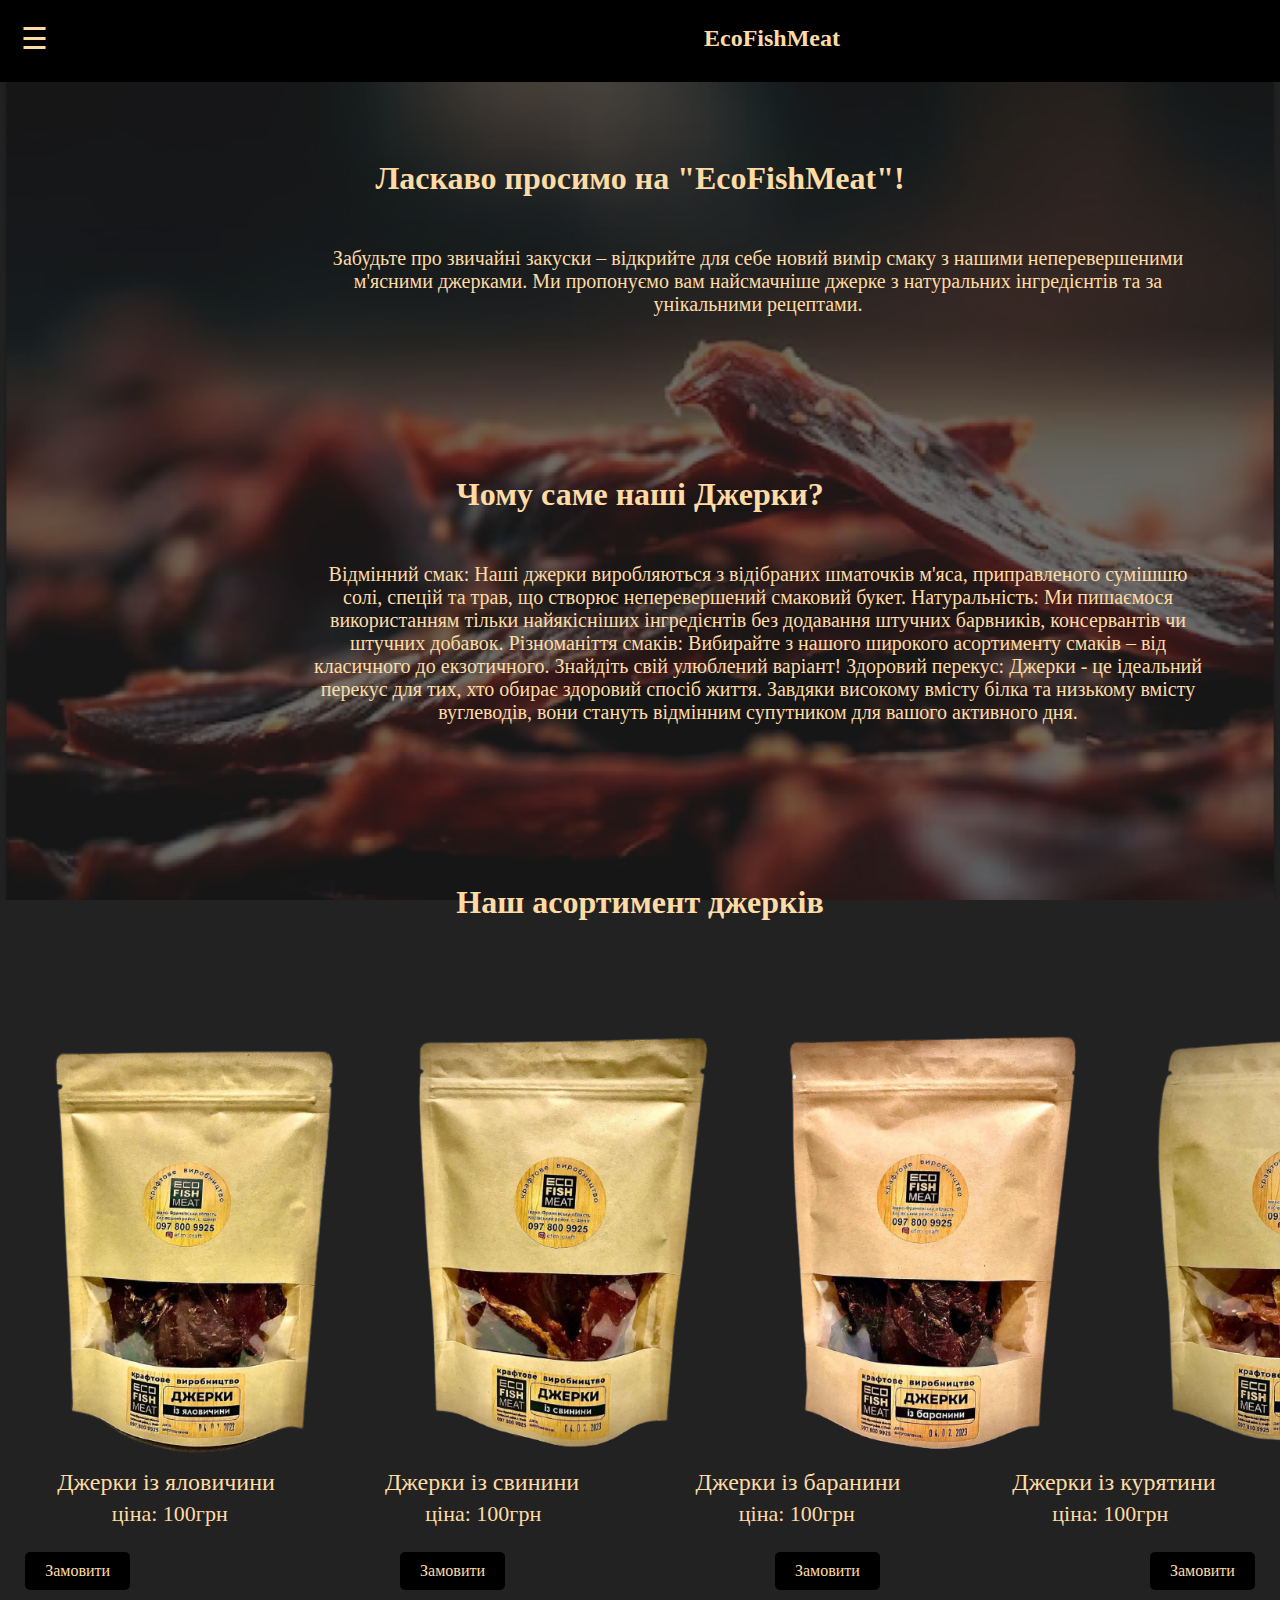
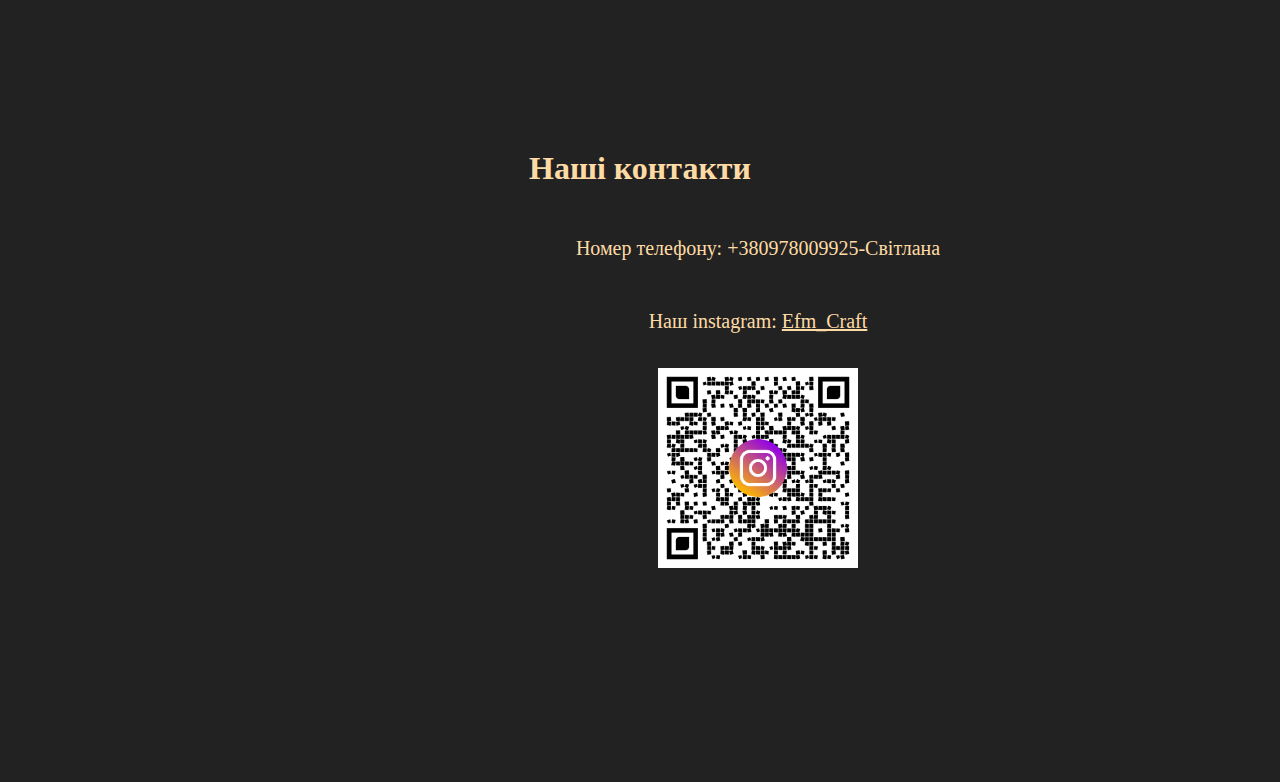
==== index.html @ a0283ed8 "modified:   .DS_Store 	modified:   images/.DS_Store 	new file:   images/photo_2023-11-21_19.09.21-re" ====
<!DOCTYPE html>
<html lang="en">
<head>
    <meta charset="UTF-8">
    <meta name="viewport" content="width=device-width, initial-scale=1.0">
    <link rel="stylesheet" href="style.css">
    <title>EcoFishMeat</title>
</head>
<body>
    <aside>
        <button class="burger-button" onclick="toggleMenu()">&#9776;</button>
        <div class="menu-overlay" id="menuOverlay" onclick="closeMenu()"></div>
    <nav class="nav-menu" id="navMenu">
        <ul>
            <li><a href="#">Головна</a></li>
            <li><a href="#">Товар</a></li>
            <li><a href="#">Контакти</a></li>
        </ul>
    </nav>

        <h2>EcoFishMeat</h2>

        <img src="images/2023-11-20_16.48.09-removebg-preview.png" alt="Логотип">

    </aside>

    <div class="menu-overlay" id="menuOverlay" onclick="closeMenu()"></div>
    <nav class="nav-menu" id="navMenu">
        <ul>
            <li><a href="#section1">Головна</a></li>
            <li><a href="#section2">Про нас</a></li>
            <li><a href="#section3">Контакти</a></li>
        </ul>
    </nav>

<section id="section1">
    <h1>Ласкаво просимо на "EcoFishMeat"!</h1>
    <p>Забудьте про звичайні закуски – відкрийте для себе новий вимір смаку з нашими неперевершеними м'ясними джерками.
        Ми пропонуємо вам найсмачніше джерке з натуральних інгредієнтів та за унікальними рецептами.</p>
    <h1>Чому саме наші Джерки?</h1>
    <p>Відмінний смак: Наші джерки виробляються з відібраних шматочків м'яса, приправленого сумішшю солі, спецій та
        трав, що створює неперевершений смаковий букет.
        Натуральність: Ми пишаємося використанням тільки найякісніших інгредієнтів без додавання штучних барвників,
        консервантів чи штучних добавок.
        Різноманіття смаків: Вибирайте з нашого широкого асортименту смаків – від класичного до екзотичного. Знайдіть свій
        улюблений варіант!
        Здоровий перекус: Джерки - це ідеальний перекус для тих, хто обирає здоровий спосіб життя. Завдяки високому вмісту
        білка та низькому вмісту вуглеводів, вони стануть відмінним супутником для вашого активного дня.</p>
</section>

<section id="section2"> 
    <h1>Наш асортимент джерків</h1>

<div class="photo-container">
    <img src="images/photo_2023-11-21_19.09.21-removebg-preview.png">
    <img src="images/photo_2023-11-21_19.09.24-removebg-preview.png">
    <img src="images/photo_2023-11-21_19.09.27-removebg-preview.png">
    <img src="images/photo_2023-11-21_19.09.30-removebg-preview.png">
</div>


<div class="text">
    <p>Джерки із яловичини</p>
    <p>Джерки із свинини</p>
    <p>Джерки із баранини</p>
    <p>Джерки із курятини</p>
</div>

<div class="price">
    <p>ціна: 100грн</p>
    <p>ціна: 100грн</p>
    <p>ціна: 100грн</p>
    <p>ціна: 100грн</p>
</div>

<div class="btn">
    <a href="oformlennya-zamovlennya.html" class="order-button">Замовити</a>
    <a href="oformlennya-zamovlennya.html" class="order-button">Замовити</a>
    <a href="oformlennya-zamovlennya.html" class="order-button">Замовити</a>
    <a href="oformlennya-zamovlennya.html" class="order-button">Замовити</a>
</div>
</section>


<section id="section3">
    
<h1>Наші контакти</h1>
<p>Номер телефону: +380978009925-Світлана</p>
<p>Наш instagram: <a href="https://instagram.com/efm_craft?igshid=NzZlODBkYWE4Ng">Efm_Craft</a></p>
<div class="qr-code">
<img src="images/qr-code.png">
</div>
</section>

    
    <script src="script.js" type="text/javascript"></script>
    <script src="https://code.jquery.com/jquery-3.6.4.min.js"></script>

</body>
</html>
---- style.css ----
body {
    background-color: #222222;
    background-image: url('images/Rectangle 1.png');
    background-size: cover; /* Або інше значення, таке як 'contain' */
    background-position: center center;
    background-attachment: fixed; /* Якщо ви хочете фіксований фон при прокручуванні */
    color: white;
}

aside {
    display: flex;
    position: fixed;
    top: 0px;
    left: 0px;
    width: 1600px;
    background-color: #000000;
    padding: 5px;
    box-sizing: border-box;
    /*justify-content: center;*/
}
aside h2 {
    color: #fedba5;
    margin-left: 650px;
    width: 200px;
}
aside button {
    background-color: #000000;
    color: #fedba5;
    border: none;
    font-size: 30px;
    margin-left: 10px;
    margin-top: 15px;
    align-self: flex-start;
}
body img {
    width: 70px;
    margin-left: 530px;
}
body h1 {
    color: #fedba5;
    margin-top: 160px;
    text-align: center;
}
body p {
    color: #fedba5;
    width: 900px;
    margin-top: 50px;
    margin-left: 300px;
    text-align: center;
    font-size: 20px;
}
/* Add this to your existing CSS file or create a new one if needed */

.menu-overlay {
    display: none;
    position: fixed;
    top: 0px;
    left: 0;
    width: 200px;
    height: 400px;
    background-color: rgba(0, 0, 0, 0.7); /* Set your desired background color and transparency */
    z-index: 1;
}

.nav-menu {
    display: none;
    position: fixed;
    top: 80px;
    left: 0;
    width: 120px;
    height: 100px;
    background-color: rgba(0, 0, 0, 0.7);
    padding-top: 60px;
    text-align: left;
    z-index: 2;
}

.nav-menu ul {
    margin-top: -60px;
    padding: 10px;
}

.nav-menu li {
    padding: 10px;
}

.nav-menu a {
    color: #fff;
    text-decoration: none;
    font-size: 16px; /* Adjust the font size as needed */
}

.photo-container {
    padding-top: 70px;
    display: flex; /* Встановлюємо flex-контейнер */
    margin-right: 0px;
}
.photo-container img {
    width: 350px;
    margin: 10px;
}
.text {
    padding-top: 0px;
    display: flex; /* Встановлюємо flex-контейнер */
    margin-right: 0px;
}
.text p {
    margin: 0px;
    font-size: 24px;
}
.price {
    display: flex;
    margin: 0px;
    padding: 5px;
}
.price p {
    margin: 0px;
    font-size: 22px;

}
.btn {
    display: flex; /* Зробити flex-контейнер */
    justify-content: center; /* Вирівняти кнопки по центру */
    margin-top: 20px;
}
.order-button {
    padding: 10px 20px; /* Розміри кнопок */
    margin: 0 135px; /* Відступ між кнопками */
    text-decoration: none;
    color: #fedba5;
    background-color: #000000; /* Колір кнопок */
    border: none;
    border-radius: 5px; /* Закруглені кути */
    cursor: pointer;

}
body a {
    color: #fedba5;

}
.qr-code img {
    color: #fedba5;
    width: 200px;
}
.qr-code {
    color: #fedba5;
    margin-top: 35px;
    margin-left: 120px;
    margin-bottom: 210px;
}
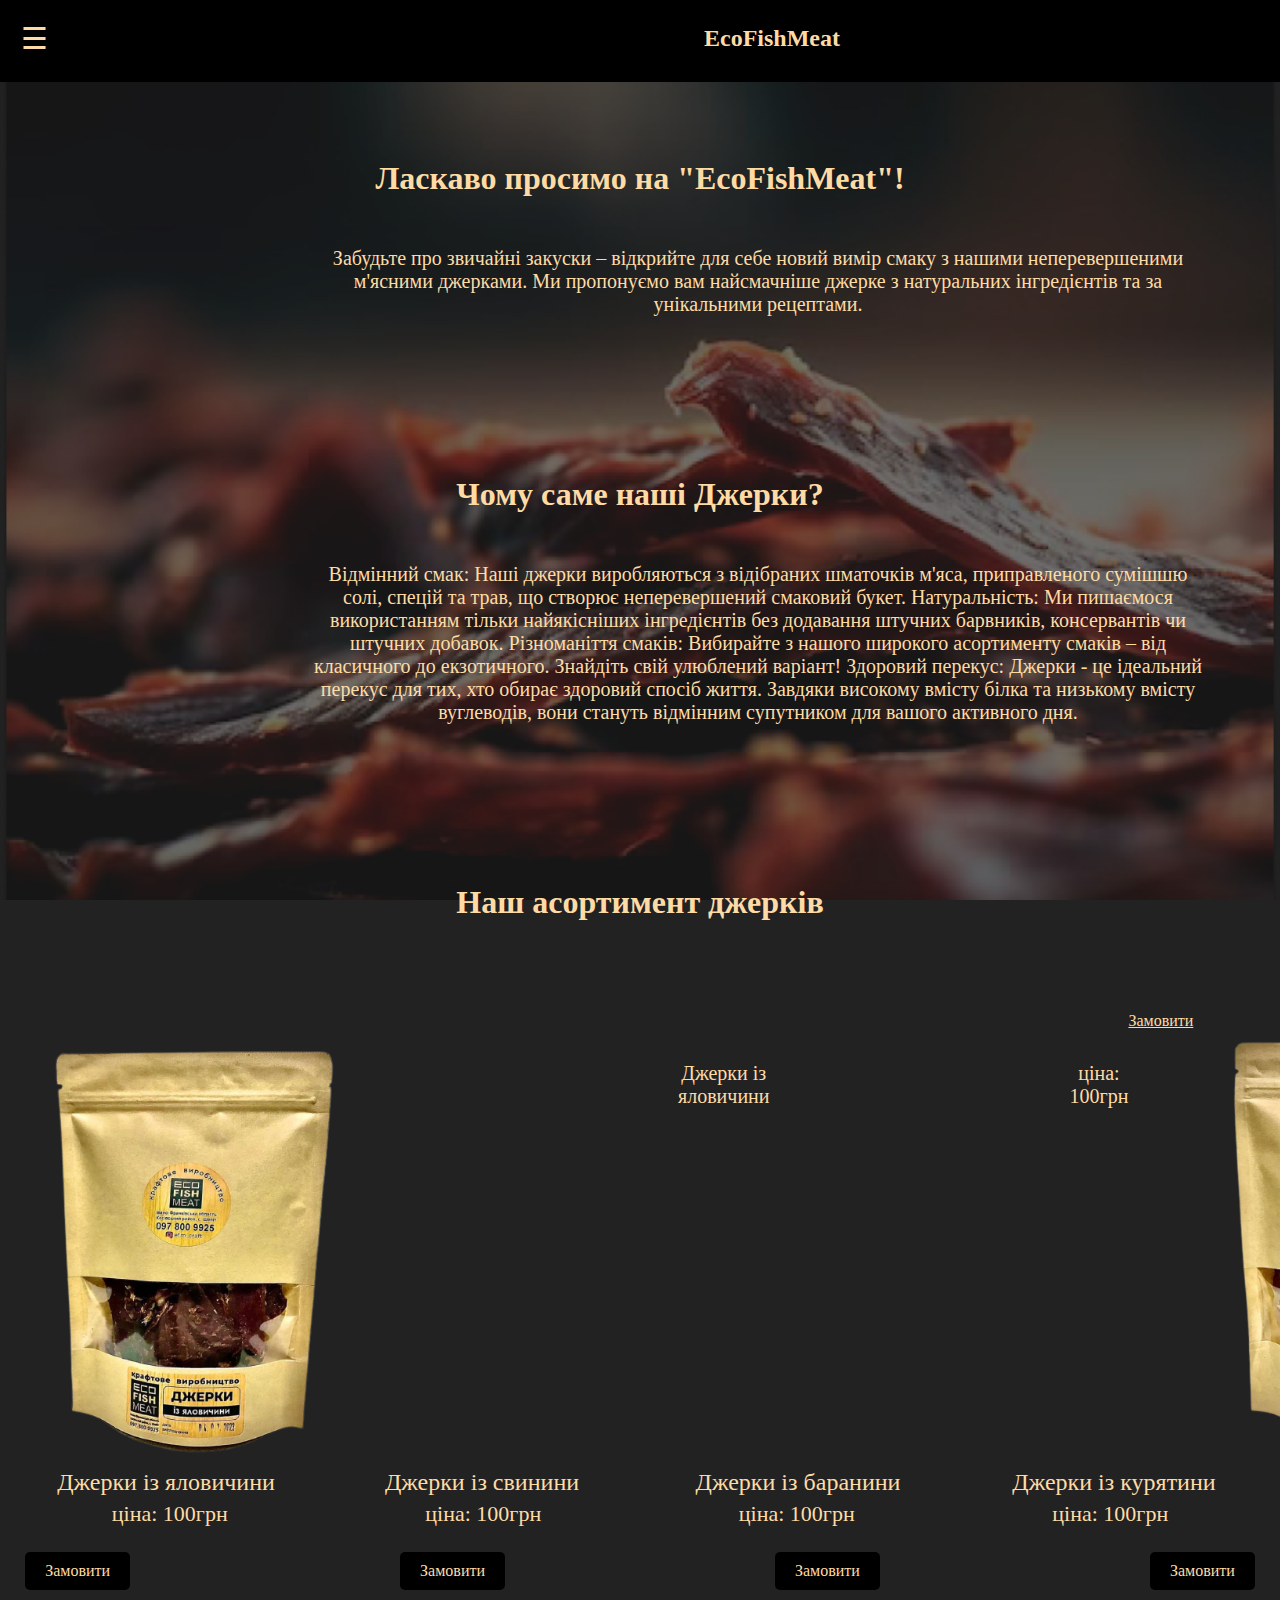
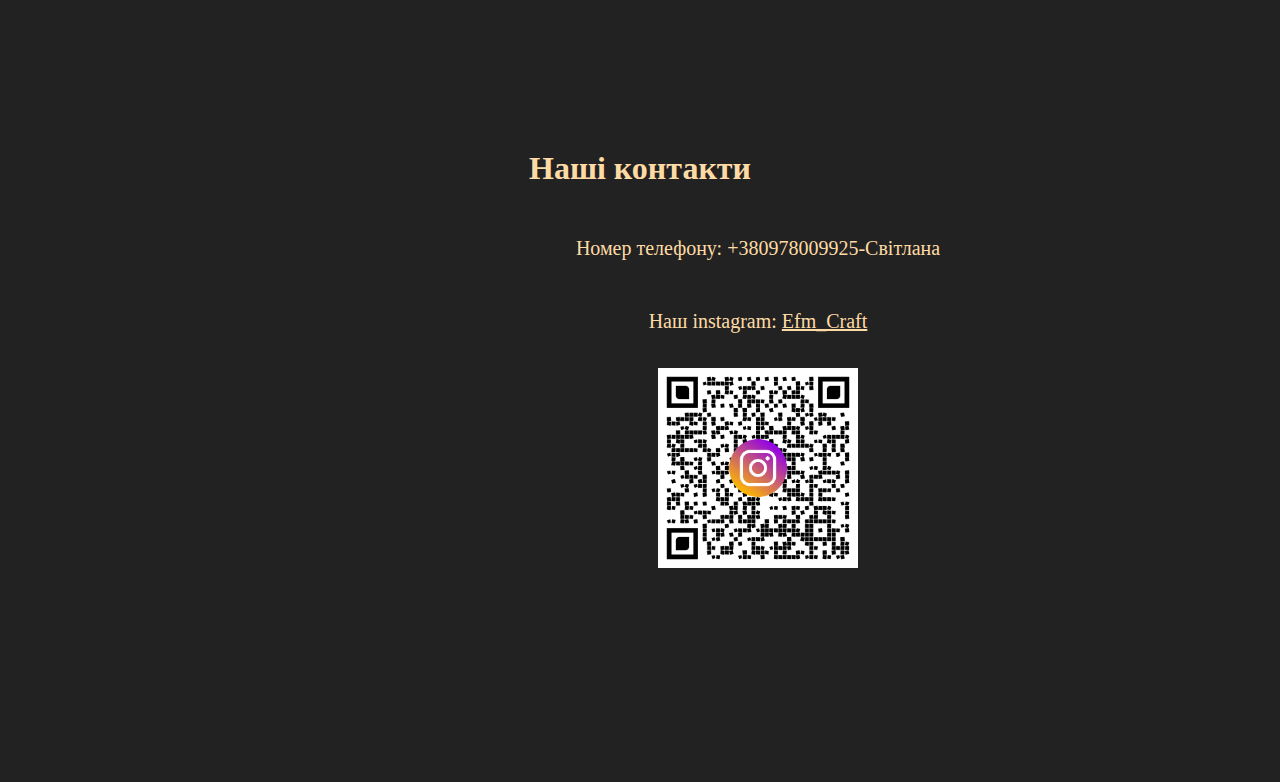
==== commit 4d4fbe3e: "modified:   .DS_Store 	modified:   index.html 	modified:   style.css" ====
--- a/index.html
+++ b/index.html
@@ -3,6 +3,7 @@
 <head>
     <meta charset="UTF-8">
     <meta name="viewport" content="width=device-width, initial-scale=1.0">
+    <meta http-equiv="Content-Security-Policy" content="img-src 'self' https://taraspantelyuk.github.io/favicon.ico">
     <link rel="stylesheet" href="style.css">
     <title>EcoFishMeat</title>
 </head>
@@ -12,11 +13,12 @@
         <div class="menu-overlay" id="menuOverlay" onclick="closeMenu()"></div>
     <nav class="nav-menu" id="navMenu">
         <ul>
-            <li><a href="#">Головна</a></li>
-            <li><a href="#">Товар</a></li>
-            <li><a href="#">Контакти</a></li>
+            <li><a href="#section1">Головна</a></li>
+            <li><a href="#section2">Товар</a></li>
+            <li><a href="#section3">Контакти</a></li>
         </ul>
     </nav>
+
 
         <h2>EcoFishMeat</h2>
 
@@ -33,7 +35,8 @@
         </ul>
     </nav>
 
-<section id="section1">
+    <section id="section1">
+
     <h1>Ласкаво просимо на "EcoFishMeat"!</h1>
     <p>Забудьте про звичайні закуски – відкрийте для себе новий вимір смаку з нашими неперевершеними м'ясними джерками.
         Ми пропонуємо вам найсмачніше джерке з натуральних інгредієнтів та за унікальними рецептами.</p>
@@ -49,13 +52,26 @@
 </section>
 
 <section id="section2"> 
+
     <h1>Наш асортимент джерків</h1>
 
 <div class="photo-container">
     <img src="images/photo_2023-11-21_19.09.21-removebg-preview.png">
+    <p>Джерки із яловичини</p>
+    <p>ціна: 100грн</p>
+    <a href="orderindex.html" class="order-buttons">Замовити</a>
     <img src="images/photo_2023-11-21_19.09.24-removebg-preview.png">
+    <p>Джерки із свинини</p>
+    <p>ціна: 100грн</p>
+    <a href="orderindex.html" class="order-buttons">Замовити</a>
     <img src="images/photo_2023-11-21_19.09.27-removebg-preview.png">
+    <p>Джерки із баранини</p>
+    <p>ціна: 100грн</p>
+    <a href="orderindex.html" class="order-buttons">Замовити</a>
     <img src="images/photo_2023-11-21_19.09.30-removebg-preview.png">
+    <p>Джерки із курятини</p>
+    <p>ціна: 100грн</p>
+    <a href="orderindex.html" class="order-buttons">Замовити</a>
 </div>
 
 
@@ -74,11 +90,12 @@
 </div>
 
 <div class="btn">
-    <a href="oformlennya-zamovlennya.html" class="order-button">Замовити</a>
-    <a href="oformlennya-zamovlennya.html" class="order-button">Замовити</a>
-    <a href="oformlennya-zamovlennya.html" class="order-button">Замовити</a>
-    <a href="oformlennya-zamovlennya.html" class="order-button">Замовити</a>
+    <a href="orderindex.html" class="order-button">Замовити</a>
+    <a href="orderindex.html" class="order-button">Замовити</a>
+    <a href="orderindex.html" class="order-button">Замовити</a>
+    <a href="orderindex.html" class="order-button">Замовити</a>
 </div>
+
 </section>
 
 
@@ -88,8 +105,9 @@
 <p>Номер телефону: +380978009925-Світлана</p>
 <p>Наш instagram: <a href="https://instagram.com/efm_craft?igshid=NzZlODBkYWE4Ng">Efm_Craft</a></p>
 <div class="qr-code">
-<img src="images/qr-code.png">
+<img src="images/qr-code.png" alt="Your Image Description">
 </div>
+
 </section>
 
     
--- a/style.css
+++ b/style.css
@@ -34,7 +34,7 @@
 }
 body img {
     width: 70px;
-    margin-left: 530px;
+    margin-left: 500px;
 }
 body h1 {
     color: #fedba5;
@@ -145,6 +145,240 @@
 .qr-code {
     color: #fedba5;
     margin-top: 35px;
-    margin-left: 120px;
+    margin-left: 150px;
     margin-bottom: 210px;
 }
+.order {
+    margin-top: 100px;
+}
+.order h1 {
+    font-size: 13px;
+}
+
+
+@media screen and (max-width: 600px) {
+    body {
+        background-attachment: fixed;  
+    }
+    aside {
+        display: flex;
+        position: fixed;
+        top: 0px;
+        left: 0px;
+        width: 600px;
+        background-color: #000000;
+        padding: 5px;
+        box-sizing: border-box;
+        /*justify-content: center;*/
+    }
+    aside h2 {
+        color: #fedba5;
+        margin-top: 20px;
+        margin-left: 80px;
+        width: 20px;
+        font-size: 17px;
+    }
+    aside button {
+        background-color: #000000;
+        color: #fedba5;
+        border: none;
+        font-size: 25px;
+        margin-left: 0px;
+        margin-top: 10px;
+        align-self: flex-start;
+    }
+    body img {
+        width: 50px;
+        margin-left: 150px;
+    }
+    body h1 {
+        color: #fedba5;
+        margin-top: 160px;
+        margin-left: 0px;
+        text-align: center;
+        width: 350px;
+    }
+    body p {
+        color: #fedba5;
+        width: 900px;
+        margin-top: 50px;
+        margin-left: 25px;
+        text-align: center;
+        font-size: 18px;
+        width: 300px;
+    }
+    /* Add this to your existing CSS file or create a new one if needed */
+    
+    .menu-overlay {
+        display: none;
+        position: fixed;
+        top: 0px;
+        left: 0;
+        width: 200px;
+        height: 400px;
+        background-color: rgba(0, 0, 0, 0.7); /* Set your desired background color and transparency */
+        z-index: 1;
+    }
+    
+    .nav-menu {
+        display: none;
+        position: fixed;
+        top: 60px;
+        left: 0;
+        width: 120px;
+        height: 100px;
+        background-color: rgba(0, 0, 0, 0.7);
+        padding-top: 60px;
+        text-align: left;
+        z-index: 2;
+    }
+    
+    .nav-menu ul {
+        margin-top: -60px;
+        padding: 10px;
+    }
+    
+    .nav-menu li {
+        padding: 10px;
+    }
+    
+    .nav-menu a {
+        color: #fff;
+        text-decoration: none;
+        font-size: 16px; /* Adjust the font size as needed */
+    }
+    
+    .photo-container {
+        flex-direction: column;
+        padding-top: 70px;
+        display: flex; /* Встановлюємо flex-контейнер */
+        margin-right: 0px;
+    }
+    .photo-container p {
+        margin: 10px;
+        text-align: center;
+        font-size: 22px;
+    }
+    .photo-container img {
+        width: 320px;
+        margin: 10px;
+    }
+    .text {
+        display: none;
+        flex-direction: column;
+        justify-content: center;
+        padding-top: 0px;
+        display: flex; /* Встановлюємо flex-контейнер */
+        margin-right: 0px;
+        margin-left: 10px;
+    }
+    .text p {
+        display: none;
+        margin: 0px;
+        font-size: 24px;
+        
+    }
+    .price {
+        flex-direction: column;
+        justify-content: center;
+        display: flex;
+        padding: 5px;
+    }
+    .price p {
+        display: none;
+        margin: 0px;;
+        font-size: 22px;
+    
+    }
+    .btn {
+        flex-direction: column;
+        display: flex; /* Зробити flex-контейнер */
+        justify-content: center; /* Вирівняти кнопки по центру */
+        margin-top: 20px;
+    }
+    .order-buttons {
+        text-align: center;
+        padding: 10px 20px; /* Розміри кнопок */
+         margin: 0 0px; /* Відступ між кнопками */
+        text-decoration: none;
+        color: #fedba5;
+        background-color: #000000; /* Колір кнопок */
+        border: none;
+        border-radius: 5px; /* Закруглені кути */
+        cursor: pointer;
+    }
+    .order-button {
+        display: none;
+        padding: 10px 20px; /* Розміри кнопок */
+        margin: 0 135px; /* Відступ між кнопками */
+        text-decoration: none;
+        color: #fedba5;
+        background-color: #000000; /* Колір кнопок */
+        border: none;
+        border-radius: 5px; /* Закруглені кути */
+        cursor: pointer;
+    
+    }
+    body a {
+        color: #fedba5;
+    
+    }
+    .qr-code img {
+        color: #fedba5;
+        width: 200px;
+    }
+    .qr-code {
+        display: none;
+        color: #fedba5;
+        margin-top: 35px;
+        margin-left: 150px;
+        margin-bottom: 210px;
+    }
+    .order {
+        margin-top: 100px;
+    }
+    .order h1 {
+        font-size: 13px;
+    }
+
+}
+
+
+
+
+  
+  /* 
+   Css Для форми замовлення
+
+  form {
+    display: flex;
+    flex-direction: column;
+    margin-top: 200px;
+    width: 500px;
+    margin-left: 510px;
+  }
+  
+  label {
+    margin-bottom: 8px;
+    text-align: center;
+  }
+  
+  input {
+    padding: 8px;
+    margin-bottom: 16px;
+  }
+  
+  button {
+    padding: 10px 20px;
+    background-color: #000000;
+    color: #fedba5;
+    border: none;
+    border-radius: 5px;
+    cursor: pointer;
+  }
+  
+  #result {
+    margin-top: 20px;
+    color: #333;
+  }*/
+  
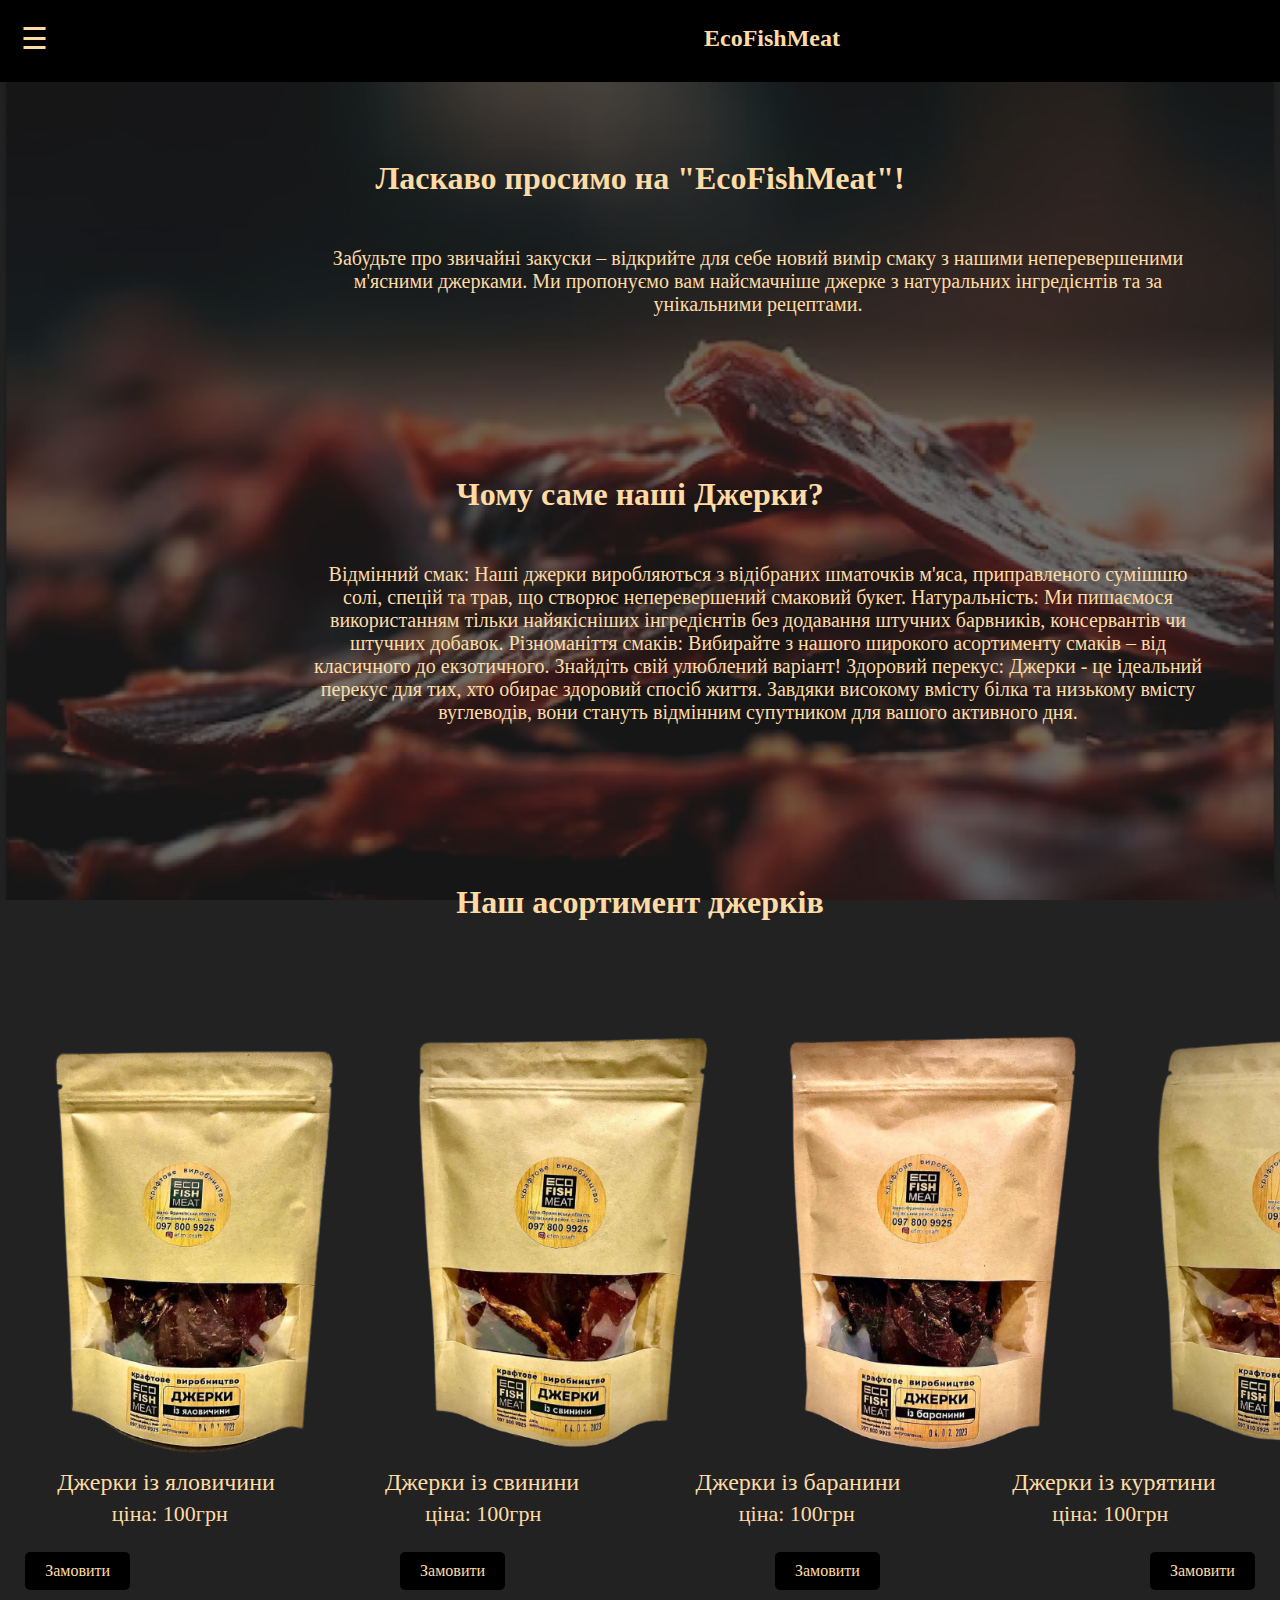
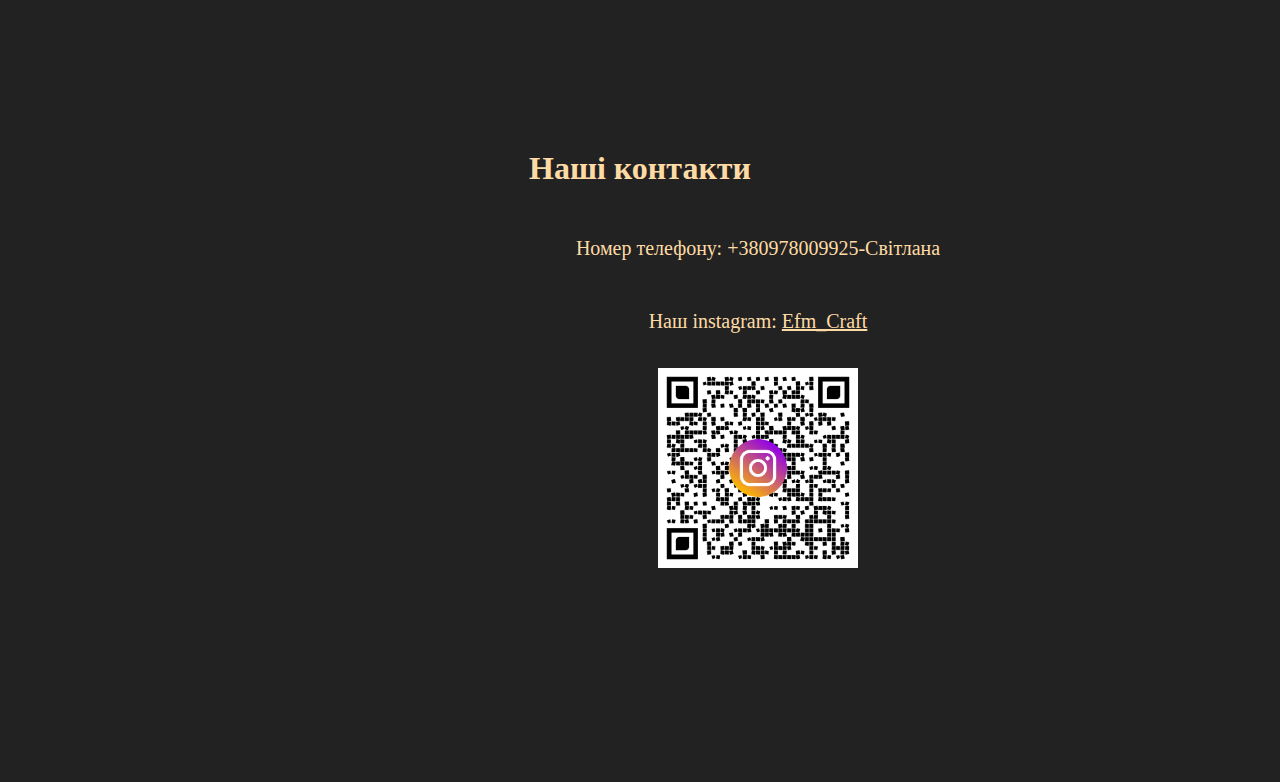
==== commit e7f53e92: "modified:   index.html 	modified:   style.css" ====
--- a/index.html
+++ b/index.html
@@ -58,19 +58,19 @@
 <div class="photo-container">
     <img src="images/photo_2023-11-21_19.09.21-removebg-preview.png">
     <p>Джерки із яловичини</p>
-    <p>ціна: 100грн</p>
+    <p>ціна: 150грн</p>
     <a href="orderindex.html" class="order-buttons">Замовити</a>
     <img src="images/photo_2023-11-21_19.09.24-removebg-preview.png">
     <p>Джерки із свинини</p>
-    <p>ціна: 100грн</p>
+    <p>ціна: 150грн</p>
     <a href="orderindex.html" class="order-buttons">Замовити</a>
     <img src="images/photo_2023-11-21_19.09.27-removebg-preview.png">
     <p>Джерки із баранини</p>
-    <p>ціна: 100грн</p>
+    <p>ціна: 150грн</p>
     <a href="orderindex.html" class="order-buttons">Замовити</a>
     <img src="images/photo_2023-11-21_19.09.30-removebg-preview.png">
     <p>Джерки із курятини</p>
-    <p>ціна: 100грн</p>
+    <p>ціна: 150грн</p>
     <a href="orderindex.html" class="order-buttons">Замовити</a>
 </div>
 
--- a/style.css
+++ b/style.css
@@ -99,6 +99,9 @@
     width: 350px;
     margin: 10px;
 }
+.photo-container p {
+    display: none;
+}
 .text {
     padding-top: 0px;
     display: flex; /* Встановлюємо flex-контейнер */
@@ -123,6 +126,9 @@
     justify-content: center; /* Вирівняти кнопки по центру */
     margin-top: 20px;
 }
+.order-buttons{
+    display: none;
+}
 .order-button {
     padding: 10px 20px; /* Розміри кнопок */
     margin: 0 135px; /* Відступ між кнопками */
@@ -158,8 +164,11 @@
 
 @media screen and (max-width: 600px) {
     body {
-        background-attachment: fixed;  
-    }
+        background-image: url('images/Rectangle 1-2.png');
+        background-size: contain;
+        background-attachment: scroll;
+    }
+
     aside {
         display: flex;
         position: fixed;
@@ -174,7 +183,7 @@
     aside h2 {
         color: #fedba5;
         margin-top: 20px;
-        margin-left: 80px;
+        margin-left: 60px;
         width: 20px;
         font-size: 17px;
     }
@@ -189,7 +198,7 @@
     }
     body img {
         width: 50px;
-        margin-left: 150px;
+        margin-left: 155px;
     }
     body h1 {
         color: #fedba5;
@@ -201,8 +210,8 @@
     body p {
         color: #fedba5;
         width: 900px;
-        margin-top: 50px;
-        margin-left: 25px;
+        margin-top: 0px;
+        margin-left: 30px;
         text-align: center;
         font-size: 18px;
         width: 300px;
@@ -253,11 +262,14 @@
         padding-top: 70px;
         display: flex; /* Встановлюємо flex-контейнер */
         margin-right: 0px;
+        margin-left: 20px;
     }
     .photo-container p {
+        display: block;
         margin: 10px;
         text-align: center;
         font-size: 22px;
+        margin-left: 10px;
     }
     .photo-container img {
         width: 320px;
@@ -297,9 +309,11 @@
         margin-top: 20px;
     }
     .order-buttons {
+        display: block;
+        width: 65px;
         text-align: center;
         padding: 10px 20px; /* Розміри кнопок */
-         margin: 0 0px; /* Відступ між кнопками */
+        margin: 0 120px; /* Відступ між кнопками */
         text-decoration: none;
         color: #fedba5;
         background-color: #000000; /* Колір кнопок */
@@ -340,8 +354,10 @@
     .order h1 {
         font-size: 13px;
     }
-
-}
+}
+
+
+
 
 
 
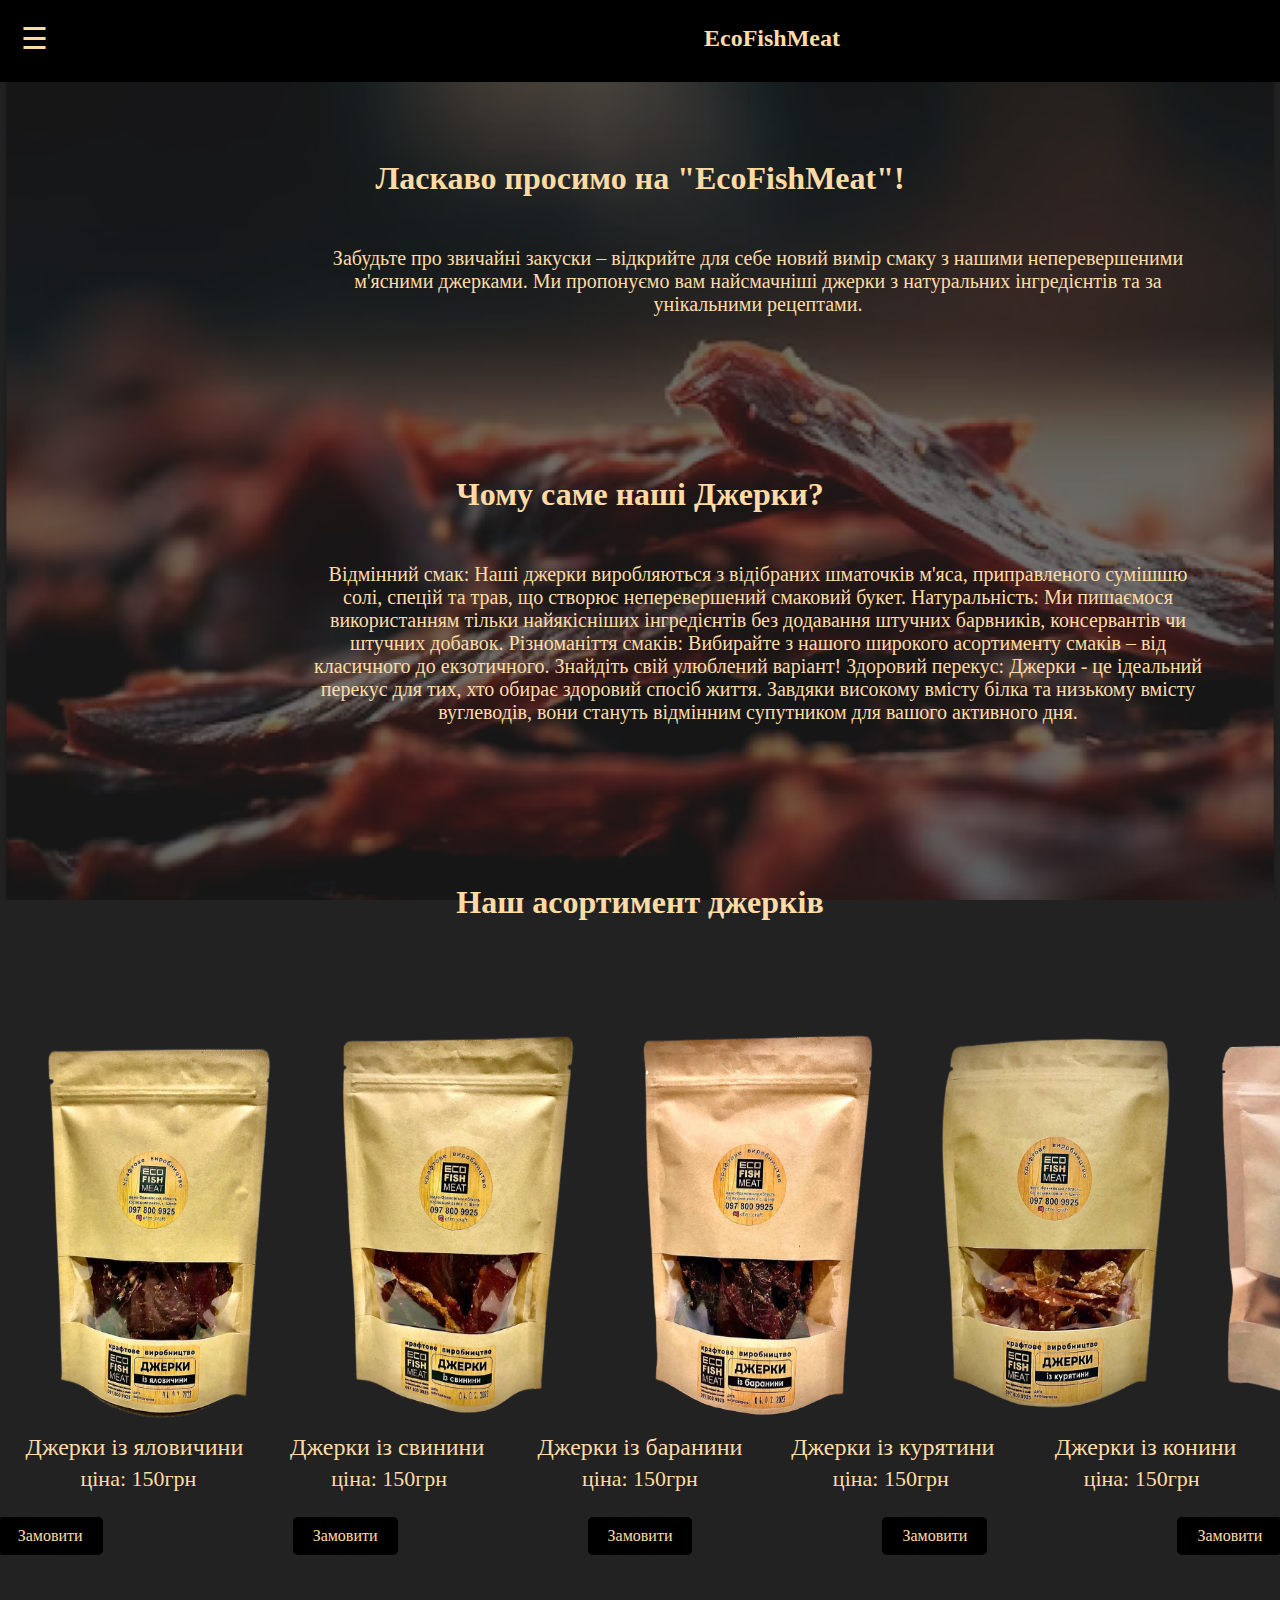
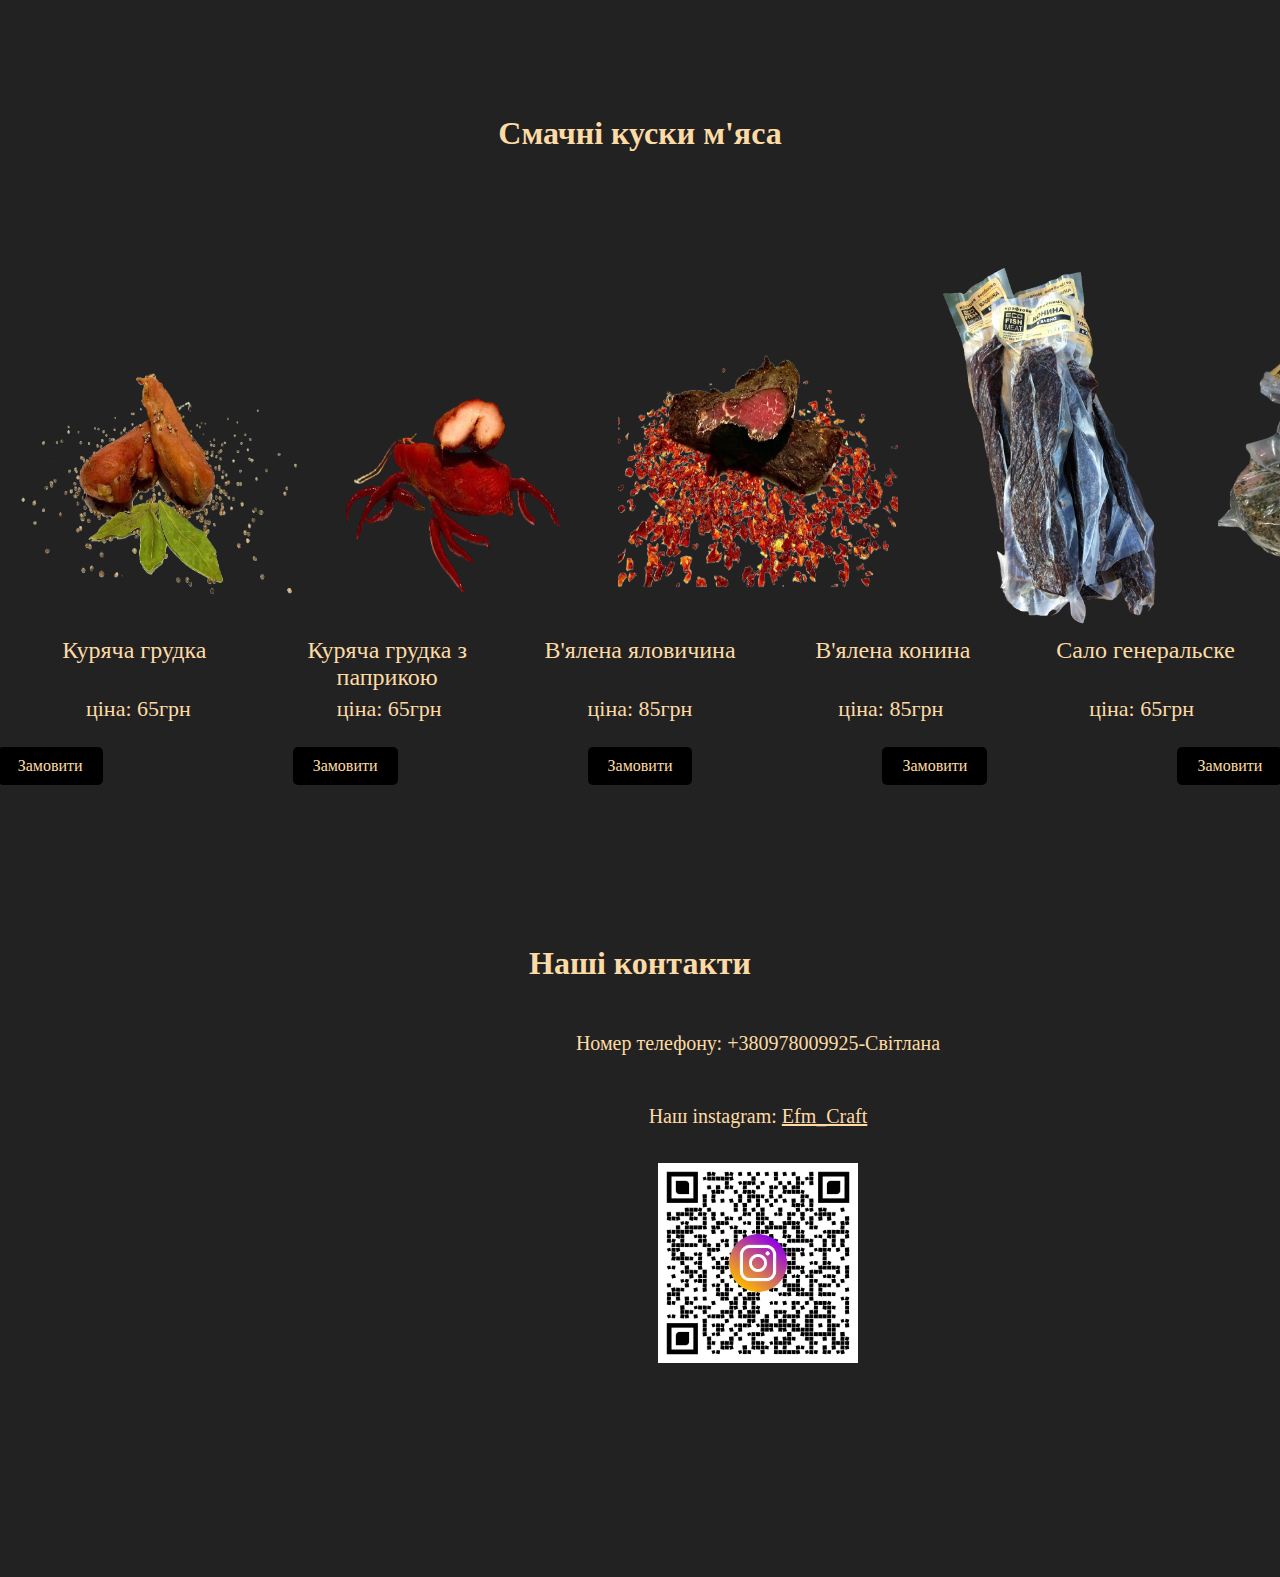
==== commit 86eec631: "modified:   .DS_Store 	modified:   images/.DS_Store 	new file:   images/konina v.png 	new file:   im" ====
--- a/index.html
+++ b/index.html
@@ -39,7 +39,7 @@
 
     <h1>Ласкаво просимо на "EcoFishMeat"!</h1>
     <p>Забудьте про звичайні закуски – відкрийте для себе новий вимір смаку з нашими неперевершеними м'ясними джерками.
-        Ми пропонуємо вам найсмачніше джерке з натуральних інгредієнтів та за унікальними рецептами.</p>
+        Ми пропонуємо вам найсмачніші джерки з натуральних інгредієнтів та за унікальними рецептами.</p>
     <h1>Чому саме наші Джерки?</h1>
     <p>Відмінний смак: Наші джерки виробляються з відібраних шматочків м'яса, приправленого сумішшю солі, спецій та
         трав, що створює неперевершений смаковий букет.
@@ -72,6 +72,10 @@
     <p>Джерки із курятини</p>
     <p>ціна: 150грн</p>
     <a href="orderindex.html" class="order-buttons">Замовити</a>
+    <img src="images/konina2.png">
+    <p>Джерки із конини</p>
+    <p>ціна: 150грн</p>
+    <a href="orderindex.html" class="order-buttons">Замовити</a>
 </div>
 
 
@@ -80,16 +84,68 @@
     <p>Джерки із свинини</p>
     <p>Джерки із баранини</p>
     <p>Джерки із курятини</p>
+    <p>Джерки із конини</p>
 </div>
 
 <div class="price">
-    <p>ціна: 100грн</p>
-    <p>ціна: 100грн</p>
-    <p>ціна: 100грн</p>
-    <p>ціна: 100грн</p>
+    <p>ціна: 150грн</p>
+    <p>ціна: 150грн</p>
+    <p>ціна: 150грн</p>
+    <p>ціна: 150грн</p>
+    <p>ціна: 150грн</p>
 </div>
 
 <div class="btn">
+    <a href="orderindex.html" class="order-button">Замовити</a>
+    <a href="orderindex.html" class="order-button">Замовити</a>
+    <a href="orderindex.html" class="order-button">Замовити</a>
+    <a href="orderindex.html" class="order-button">Замовити</a>
+    <a href="orderindex.html" class="order-button">Замовити</a>
+</div>
+
+<h1>Смачні куски м'яса</h1>
+
+<div class="photo-container2">
+    <img src="images/kuricha.png">
+    <p>Куряча грудка</p>
+    <p>ціна: 65грн</p>
+    <a href="orderindex.html" class="order-buttons">Замовити</a>
+    <img src="images/kuricha p.png">
+    <p>Куряча грудка з паприкою</p>
+    <p>ціна: 65грн</p>
+    <a href="orderindex.html" class="order-buttons">Замовити</a>
+    <img src="images/yalovichina.png">
+    <p>В'ялена яловичина</p>
+    <p>ціна: 85грн</p>
+    <a href="orderindex.html" class="order-buttons">Замовити</a>
+    <img src="images/konina v.png">
+    <p>В'ялена конина</p>
+    <p>ціна: 85грн</p>
+    <a href="orderindex.html" class="order-buttons">Замовити</a>
+    <img src="images/salo.png">
+    <p>Сало генеральске</p>
+    <p>ціна: 65грн</p>
+    <a href="orderindex.html" class="order-buttons">Замовити</a>
+</div>
+
+<div class="text">
+    <p>Куряча грудка</p>
+    <p>Куряча грудка з паприкою</p>
+    <p>В'ялена яловичина</p>
+    <p>В'ялена конина</p>
+    <p>Сало генеральске</p>
+</div>
+
+<div class="price">
+    <p>ціна: 65грн</p>
+    <p>ціна: 65грн</p>
+    <p>ціна: 85грн</p>
+    <p>ціна: 85грн</p>
+    <p>ціна: 65грн</p>
+</div>
+
+<div class="btn">
+    <a href="orderindex.html" class="order-button">Замовити</a>
     <a href="orderindex.html" class="order-button">Замовити</a>
     <a href="orderindex.html" class="order-button">Замовити</a>
     <a href="orderindex.html" class="order-button">Замовити</a>
--- a/style.css
+++ b/style.css
@@ -96,10 +96,22 @@
     margin-right: 0px;
 }
 .photo-container img {
-    width: 350px;
+    width: 280px;
     margin: 10px;
 }
 .photo-container p {
+    display: none;
+}
+.photo-container2 {
+    padding-top: 70px;
+    display: flex; /* Встановлюємо flex-контейнер */
+    margin-right: 0px;
+}
+.photo-container2 img {
+    width: 280px;
+    margin: 10px;
+}
+.photo-container2 p {
     display: none;
 }
 .text {
@@ -131,7 +143,7 @@
 }
 .order-button {
     padding: 10px 20px; /* Розміри кнопок */
-    margin: 0 135px; /* Відступ між кнопками */
+    margin: 0 95px; /* Відступ між кнопками */
     text-decoration: none;
     color: #fedba5;
     background-color: #000000; /* Колір кнопок */
@@ -167,6 +179,10 @@
         background-image: url('images/Rectangle 1-2.png');
         background-size: contain;
         background-attachment: scroll;
+        margin: 0px;
+        margin-top: 0px;
+        padding: 0px;
+        height: 370px;
     }
 
     aside {
@@ -196,8 +212,9 @@
         margin-top: 10px;
         align-self: flex-start;
     }
-    body img {
+    aside img {
         width: 50px;
+        height: 50px;
         margin-left: 155px;
     }
     body h1 {
@@ -262,18 +279,40 @@
         padding-top: 70px;
         display: flex; /* Встановлюємо flex-контейнер */
         margin-right: 0px;
-        margin-left: 20px;
+        margin-left: 0px;
+        text-align: center;
     }
     .photo-container p {
         display: block;
         margin: 10px;
         text-align: center;
         font-size: 22px;
-        margin-left: 10px;
+        margin-left: 25px;
     }
     .photo-container img {
         width: 320px;
         margin: 10px;
+        margin-left: 20px;
+    }
+    .photo-container2 {
+        flex-direction: column;
+        padding-top: 70px;
+        display: flex; /* Встановлюємо flex-контейнер */
+        margin-right: 0px;
+        margin-left: 0px;
+        text-align: center;
+    }
+    .photo-container2 p {
+        display: block;
+        margin: 10px;
+        text-align: center;
+        font-size: 22px;
+        margin-left: 25px;
+    }
+    .photo-container2 img {
+        width: 320px;
+        margin: 10px;
+        margin-left: 20px;
     }
     .text {
         display: none;
@@ -335,7 +374,6 @@
     }
     body a {
         color: #fedba5;
-    
     }
     .qr-code img {
         color: #fedba5;
